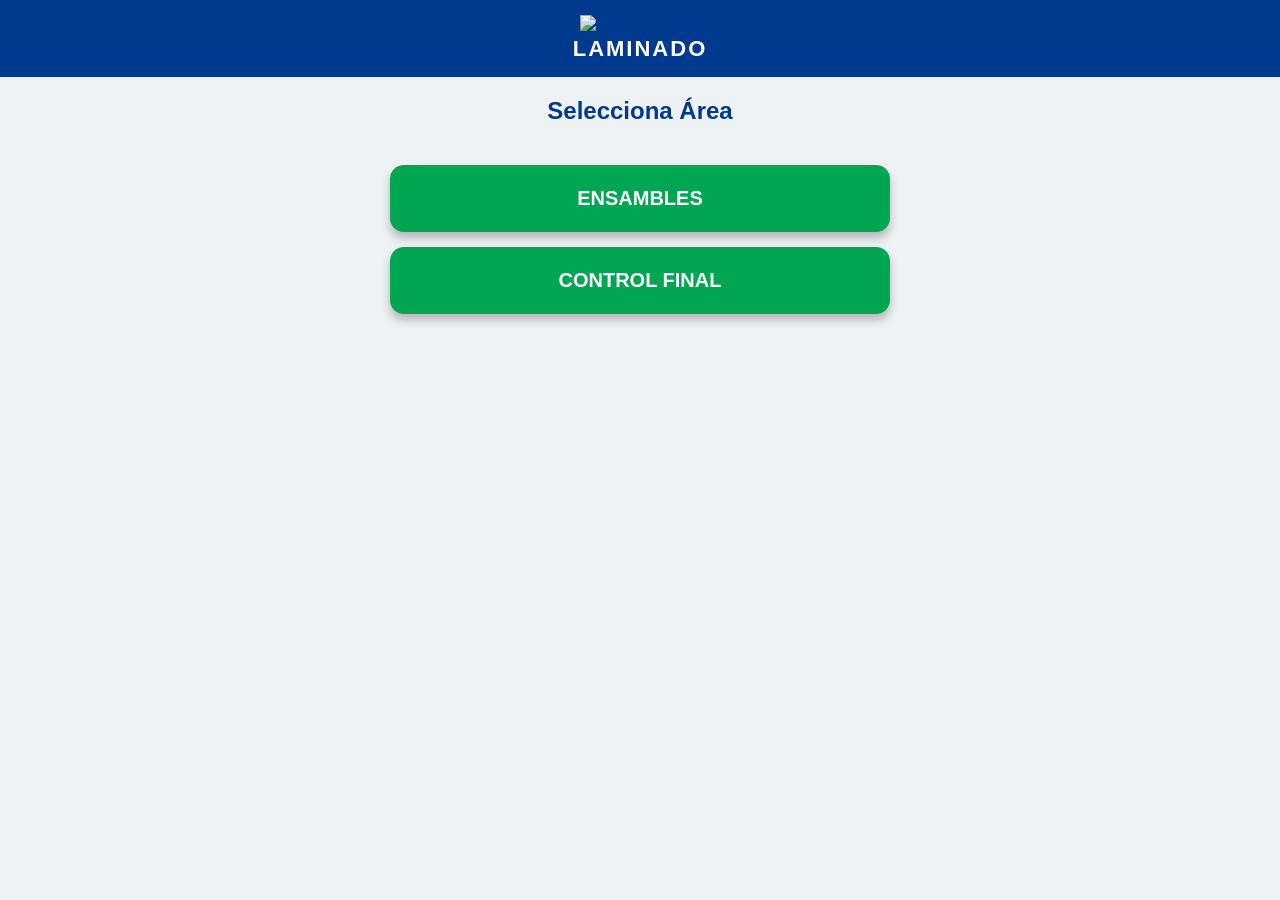
==== linea.html @ a433b632 "Update linea.html" ====
<!DOCTYPE html>
<html lang="es">
<head>
  <meta charset="UTF-8">
  <title>Línea</title>
  <link rel="stylesheet" href="./style.css">
</head>
<body>

<div class="header">
  <img src="https://upload.wikimedia.org/wikipedia/commons/thumb/9/9f/Saint-Gobain_logo.svg/320px-Saint-Gobain_logo.svg.png" class="logo">
  <h1>LAMINADO</h1>
</div>

<h2 id="tituloArea"></h2>

<div id="lineas" class="grid"></div>

<button class="back" onclick="goBack()">⬅ Regresar</button>

<script src="./app.js"></script>
</body>
</html>
<!-- update -->
---- style.css ----
body {
  font-family: Arial, sans-serif;
  margin: 0;
  background: #eef2f5;
  text-align: center;
}

/* HEADER */
.header {
  background: #003A8F;
  color: white;
  padding: 15px;
  display: flex;
  flex-direction: column;
  align-items: center;
}

.logo {
  width: 120px;
  margin-bottom: 5px;
}

h1 {
  margin: 0;
  font-size: 22px;
  letter-spacing: 2px;
}

/* TITULOS */
h2 {
  margin: 20px 0;
  color: #003A8F;
}

/* GRID */
.grid {
  display: flex;
  flex-direction: column;
  gap: 15px;
  padding: 20px;
  max-width: 500px;
  margin: auto;
}

/* BOTONES */
button {
  padding: 22px;
  font-size: 20px;
  border-radius: 14px;
  border: none;
  background: #00A651;
  color: white;
  font-weight: bold;
  box-shadow: 0 6px 10px rgba(0,0,0,0.25);
}

button:active {
  background: #007a3d;
}

.back {
  margin-top: 20px;
  background: #003A8F;
}
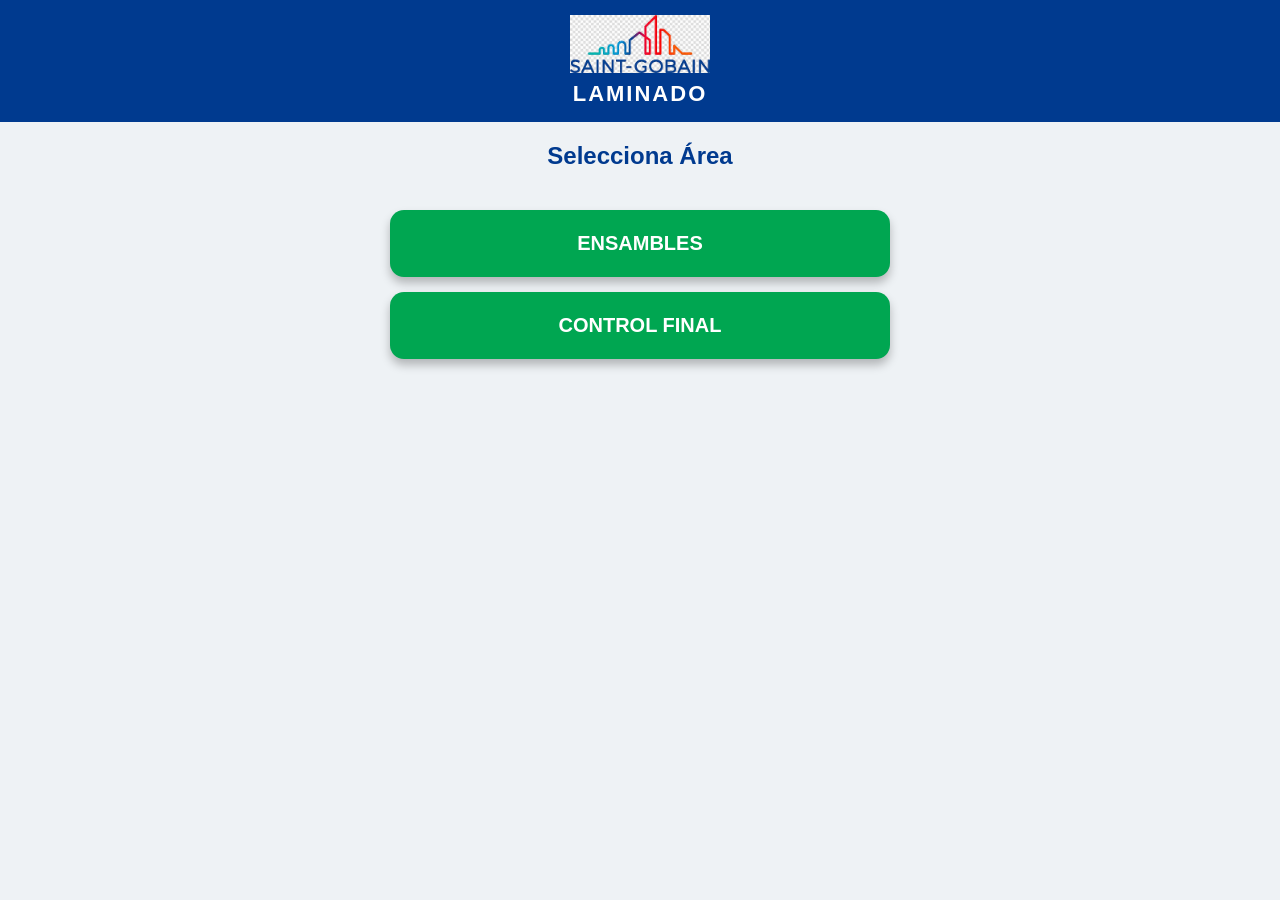
==== commit 0870643f: "ACTUAL" ====
--- a/linea.html
+++ b/linea.html
@@ -3,12 +3,12 @@
 <head>
   <meta charset="UTF-8">
   <title>Línea</title>
-  <link rel="stylesheet" href="./style.css">
+  <link rel="stylesheet" href="style.css">
 </head>
 <body>
 
 <div class="header">
-  <img src="https://upload.wikimedia.org/wikipedia/commons/thumb/9/9f/Saint-Gobain_logo.svg/320px-Saint-Gobain_logo.svg.png" class="logo">
+  <img src="logo.png" class="logo">
   <h1>LAMINADO</h1>
 </div>
 
@@ -16,9 +16,11 @@
 
 <div id="lineas" class="grid"></div>
 
-<button class="back" onclick="goBack()">⬅ Regresar</button>
+<button class="back" onclick="window.location.href='index.html'">
+  ⬅ Regresar
+</button>
 
-<script src="./app.js"></script>
+<script src="app.js"></script>
 </body>
 </html>
 <!-- update -->
--- a/style.css
+++ b/style.css
@@ -16,8 +16,8 @@
 }
 
 .logo {
-  width: 120px;
-  margin-bottom: 5px;
+  width: 140px;
+  margin-bottom: 8px;
 }
 
 h1 {
@@ -58,6 +58,7 @@
   background: #007a3d;
 }
 
+/* BOTON REGRESAR */
 .back {
   margin-top: 20px;
   background: #003A8F;
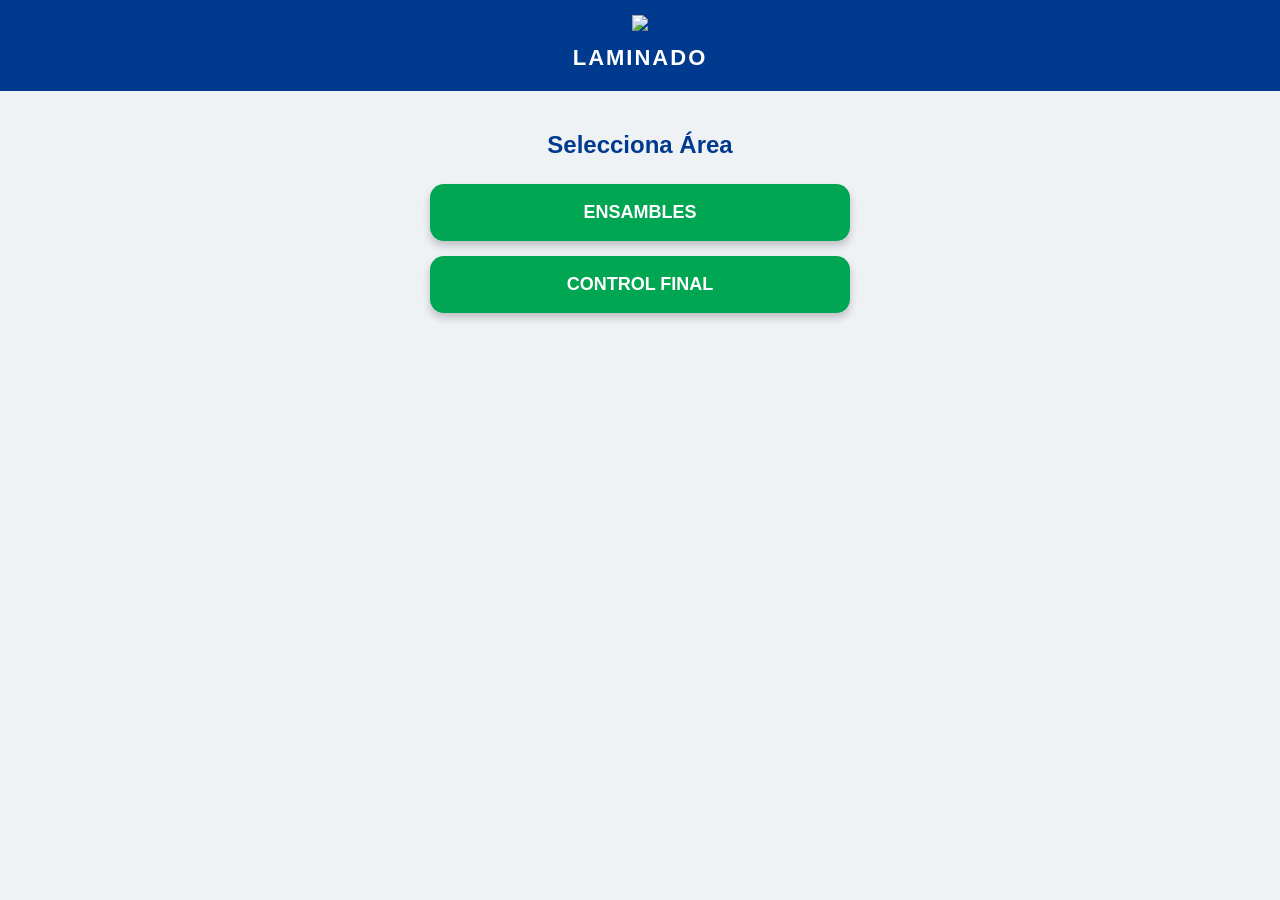
==== commit 643d3352: "NUEVO" ====
--- a/linea.html
+++ b/linea.html
@@ -2,25 +2,26 @@
 <html lang="es">
 <head>
   <meta charset="UTF-8">
+  <meta name="viewport" content="width=device-width, initial-scale=1.0">
   <title>Línea</title>
   <link rel="stylesheet" href="style.css">
 </head>
 <body>
 
 <div class="header">
-  <img src="logo.png" class="logo">
+  <img src="logo.svg" class="logo">
   <h1>LAMINADO</h1>
 </div>
 
-<h2 id="tituloArea"></h2>
+<div class="container">
+  <h2 id="tituloArea"></h2>
+  <div id="lineas"></div>
 
-<div id="lineas" class="grid"></div>
-
-<button class="back" onclick="window.location.href='index.html'">
-  ⬅ Regresar
-</button>
+  <button class="back" onclick="window.location.href='index.html'">
+    ⬅ Regresar
+  </button>
+</div>
 
 <script src="app.js"></script>
 </body>
-</html>
-<!-- update -->
+</html>
--- a/style.css
+++ b/style.css
@@ -2,56 +2,53 @@
   font-family: Arial, sans-serif;
   margin: 0;
   background: #eef2f5;
-  text-align: center;
 }
 
 /* HEADER */
 .header {
   background: #003A8F;
   color: white;
-  padding: 15px;
-  display: flex;
-  flex-direction: column;
-  align-items: center;
+  text-align: center;
+  padding: 15px 10px;
 }
 
 .logo {
-  width: 140px;
-  margin-bottom: 8px;
+  width: 120px;
+  margin-bottom: 5px;
 }
 
+/* CONTENEDOR */
+.container {
+  max-width: 420px;
+  margin: auto;
+  padding: 20px;
+  text-align: center;
+}
+
+/* TITULOS */
 h1 {
-  margin: 0;
+  margin: 5px 0;
   font-size: 22px;
   letter-spacing: 2px;
 }
 
-/* TITULOS */
 h2 {
-  margin: 20px 0;
+  margin-bottom: 25px;
   color: #003A8F;
-}
-
-/* GRID */
-.grid {
-  display: flex;
-  flex-direction: column;
-  gap: 15px;
-  padding: 20px;
-  max-width: 500px;
-  margin: auto;
 }
 
 /* BOTONES */
 button {
-  padding: 22px;
-  font-size: 20px;
+  width: 100%;
+  padding: 18px;
+  margin-bottom: 15px;
+  font-size: 18px;
   border-radius: 14px;
   border: none;
   background: #00A651;
   color: white;
   font-weight: bold;
-  box-shadow: 0 6px 10px rgba(0,0,0,0.25);
+  box-shadow: 0 5px 8px rgba(0,0,0,0.2);
 }
 
 button:active {
@@ -60,6 +57,6 @@
 
 /* BOTON REGRESAR */
 .back {
+  background: #003A8F;
   margin-top: 20px;
-  background: #003A8F;
 }
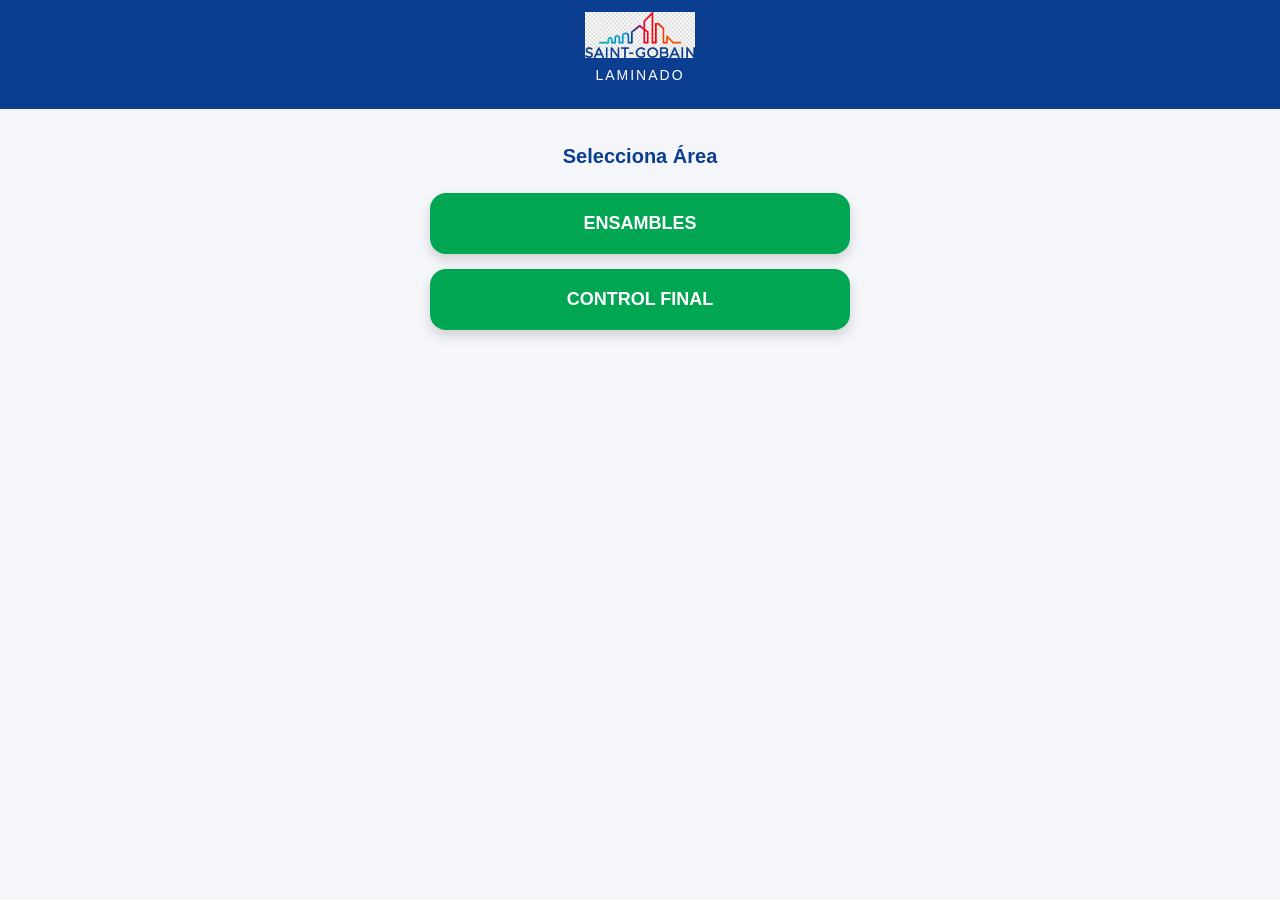
==== commit b9ad1052: "EFECTIVO" ====
--- a/linea.html
+++ b/linea.html
@@ -9,16 +9,17 @@
 <body>
 
 <div class="header">
-  <img src="logo.svg" class="logo">
-  <h1>LAMINADO</h1>
+  <img src="logo.png" class="logo">
+  <p class="subtitle">LAMINADO</p>
 </div>
 
 <div class="container">
   <h2 id="tituloArea"></h2>
+
   <div id="lineas"></div>
 
-  <button class="back" onclick="window.location.href='index.html'">
-    ⬅ Regresar
+  <button class="back-btn" onclick="window.location.href='index.html'">
+    ← Regresar
   </button>
 </div>
 
--- a/style.css
+++ b/style.css
@@ -1,62 +1,83 @@
 body {
-  font-family: Arial, sans-serif;
   margin: 0;
-  background: #eef2f5;
+  font-family: 'Segoe UI', Arial, sans-serif;
+  background: #F4F6F9;
+  color: #333;
 }
 
 /* HEADER */
 .header {
-  background: #003A8F;
-  color: white;
+  background: #0B3D91;
   text-align: center;
-  padding: 15px 10px;
+  padding: 12px 10px;
 }
 
 .logo {
-  width: 120px;
-  margin-bottom: 5px;
+  width: 110px;
+}
+
+.subtitle {
+  color: white;
+  font-size: 14px;
+  letter-spacing: 2px;
+  margin-top: 5px;
 }
 
 /* CONTENEDOR */
 .container {
   max-width: 420px;
   margin: auto;
-  padding: 20px;
-  text-align: center;
+  padding: 20px 16px;
 }
 
-/* TITULOS */
-h1 {
-  margin: 5px 0;
-  font-size: 22px;
-  letter-spacing: 2px;
+/* TITULO */
+h2 {
+  text-align: center;
+  margin-bottom: 25px;
+  color: #0B3D91;
+  font-size: 20px;
 }
 
-h2 {
-  margin-bottom: 25px;
-  color: #003A8F;
+/* BOTONES PRINCIPALES */
+.card-btn {
+  width: 100%;
+  padding: 20px;
+  margin-bottom: 15px;
+  border-radius: 16px;
+  border: none;
+  font-size: 18px;
+  font-weight: bold;
+  background: #00A651;
+  color: white;
+  box-shadow: 0 6px 12px rgba(0,0,0,0.15);
+  transition: transform 0.1s;
 }
 
-/* BOTONES */
-button {
+.card-btn:active {
+  transform: scale(0.97);
+}
+
+/* BOTONES LINEAS */
+#lineas button {
   width: 100%;
   padding: 18px;
-  margin-bottom: 15px;
-  font-size: 18px;
+  margin-bottom: 12px;
   border-radius: 14px;
   border: none;
+  font-size: 17px;
   background: #00A651;
   color: white;
   font-weight: bold;
-  box-shadow: 0 5px 8px rgba(0,0,0,0.2);
-}
-
-button:active {
-  background: #007a3d;
 }
 
 /* BOTON REGRESAR */
-.back {
-  background: #003A8F;
-  margin-top: 20px;
+.back-btn {
+  width: 60%;
+  margin: 25px auto 0;
+  display: block;
+  padding: 14px;
+  border-radius: 12px;
+  background: #0B3D91;
+  color: white;
+  font-weight: bold;
 }
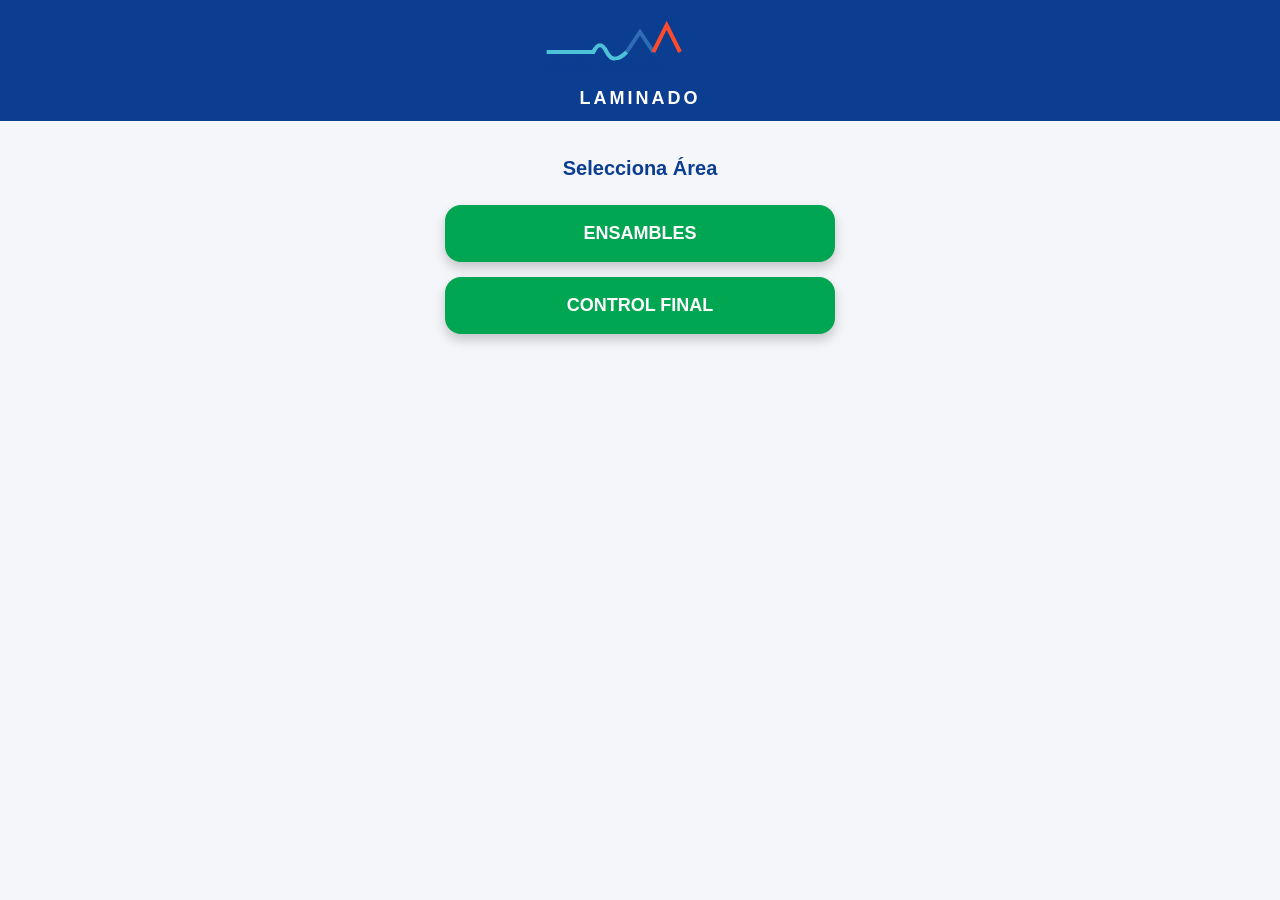
==== commit c09f0105: "1.0" ====
--- a/linea.html
+++ b/linea.html
@@ -9,8 +9,18 @@
 <body>
 
 <div class="header">
-  <img src="logo.png" class="logo">
-  <p class="subtitle">LAMINADO</p>
+
+  <!-- MISMO LOGO -->
+  <svg viewBox="0 0 300 100" class="logo">
+    <path d="M10 60 H80 Q90 40 100 60 T130 60" stroke="#4CC3D9" stroke-width="6" fill="none"/>
+    <path d="M130 60 L150 30 L170 60" stroke="#2F6DB5" stroke-width="6" fill="none"/>
+    <path d="M170 60 L190 20 L210 60" stroke="#FF4B2B" stroke-width="6" fill="none"/>
+    <text x="10" y="90" font-size="24" fill="#0B3D91" font-weight="bold">
+      SAINT-GOBAIN
+    </text>
+  </svg>
+
+  <div class="title">LAMINADO</div>
 </div>
 
 <div class="container">
--- a/style.css
+++ b/style.css
@@ -1,8 +1,11 @@
+* {
+  box-sizing: border-box;
+}
+
 body {
   margin: 0;
   font-family: 'Segoe UI', Arial, sans-serif;
   background: #F4F6F9;
-  color: #333;
 }
 
 /* HEADER */
@@ -13,71 +16,52 @@
 }
 
 .logo {
-  width: 110px;
+  width: 200px;
+  margin-bottom: 5px;
 }
 
-.subtitle {
+.title {
   color: white;
-  font-size: 14px;
-  letter-spacing: 2px;
-  margin-top: 5px;
+  font-size: 18px;
+  letter-spacing: 3px;
+  font-weight: bold;
 }
 
 /* CONTENEDOR */
 .container {
   max-width: 420px;
   margin: auto;
-  padding: 20px 16px;
+  padding: 20px 15px;
 }
 
 /* TITULO */
 h2 {
   text-align: center;
+  color: #0B3D91;
   margin-bottom: 25px;
-  color: #0B3D91;
   font-size: 20px;
 }
 
-/* BOTONES PRINCIPALES */
-.card-btn {
+/* BOTONES */
+button {
   width: 100%;
-  padding: 20px;
+  padding: 18px;
   margin-bottom: 15px;
+  font-size: 18px;
   border-radius: 16px;
   border: none;
-  font-size: 18px;
-  font-weight: bold;
-  background: #00A651;
-  color: white;
-  box-shadow: 0 6px 12px rgba(0,0,0,0.15);
-  transition: transform 0.1s;
-}
-
-.card-btn:active {
-  transform: scale(0.97);
-}
-
-/* BOTONES LINEAS */
-#lineas button {
-  width: 100%;
-  padding: 18px;
-  margin-bottom: 12px;
-  border-radius: 14px;
-  border: none;
-  font-size: 17px;
   background: #00A651;
   color: white;
   font-weight: bold;
+  box-shadow: 0 6px 12px rgba(0,0,0,0.2);
+}
+
+button:active {
+  transform: scale(0.97);
 }
 
 /* BOTON REGRESAR */
 .back-btn {
-  width: 60%;
-  margin: 25px auto 0;
-  display: block;
-  padding: 14px;
-  border-radius: 12px;
   background: #0B3D91;
-  color: white;
-  font-weight: bold;
+  margin-top: 10px;
 }
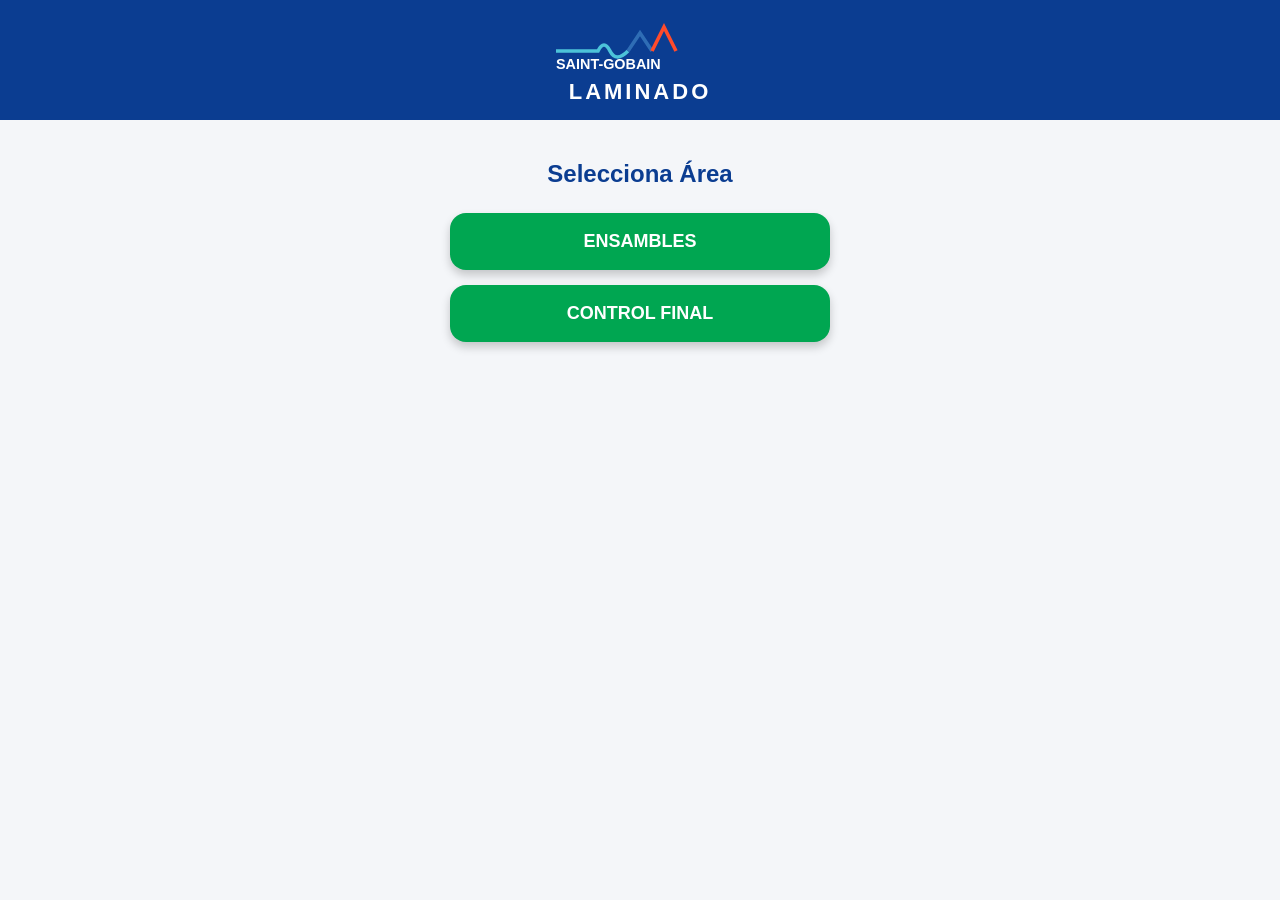
==== commit 5c91f6ab: "1.01" ====
--- a/linea.html
+++ b/linea.html
@@ -15,7 +15,7 @@
     <path d="M10 60 H80 Q90 40 100 60 T130 60" stroke="#4CC3D9" stroke-width="6" fill="none"/>
     <path d="M130 60 L150 30 L170 60" stroke="#2F6DB5" stroke-width="6" fill="none"/>
     <path d="M170 60 L190 20 L210 60" stroke="#FF4B2B" stroke-width="6" fill="none"/>
-    <text x="10" y="90" font-size="24" fill="#0B3D91" font-weight="bold">
+    <text x="10" y="90" font-size="24" fill="white" font-weight="bold">
       SAINT-GOBAIN
     </text>
   </svg>
--- a/style.css
+++ b/style.css
@@ -4,7 +4,7 @@
 
 body {
   margin: 0;
-  font-family: 'Segoe UI', Arial, sans-serif;
+  font-family: Arial, sans-serif;
   background: #F4F6F9;
 }
 
@@ -12,37 +12,35 @@
 .header {
   background: #0B3D91;
   text-align: center;
-  padding: 12px 10px;
+  padding: 15px 10px;
 }
 
 .logo {
-  width: 200px;
-  margin-bottom: 5px;
+  width: 180px;
 }
 
 .title {
   color: white;
-  font-size: 18px;
+  font-size: 22px;
   letter-spacing: 3px;
   font-weight: bold;
 }
 
-/* CONTENEDOR */
+/* CONTENIDO */
 .container {
   max-width: 420px;
   margin: auto;
-  padding: 20px 15px;
+  padding: 20px;
 }
 
-/* TITULO */
+/* TITULOS */
 h2 {
   text-align: center;
   color: #0B3D91;
   margin-bottom: 25px;
-  font-size: 20px;
 }
 
-/* BOTONES */
+/* BOTONES (VERTICAL SIEMPRE) */
 button {
   width: 100%;
   padding: 18px;
@@ -53,15 +51,16 @@
   background: #00A651;
   color: white;
   font-weight: bold;
-  box-shadow: 0 6px 12px rgba(0,0,0,0.2);
+  box-shadow: 0 5px 10px rgba(0,0,0,0.2);
 }
 
-button:active {
-  transform: scale(0.97);
+/* LINEAS TAMBIÉN VERTICALES */
+#lineas button {
+  width: 100%;
+  display: block;
 }
 
 /* BOTON REGRESAR */
 .back-btn {
   background: #0B3D91;
-  margin-top: 10px;
 }
